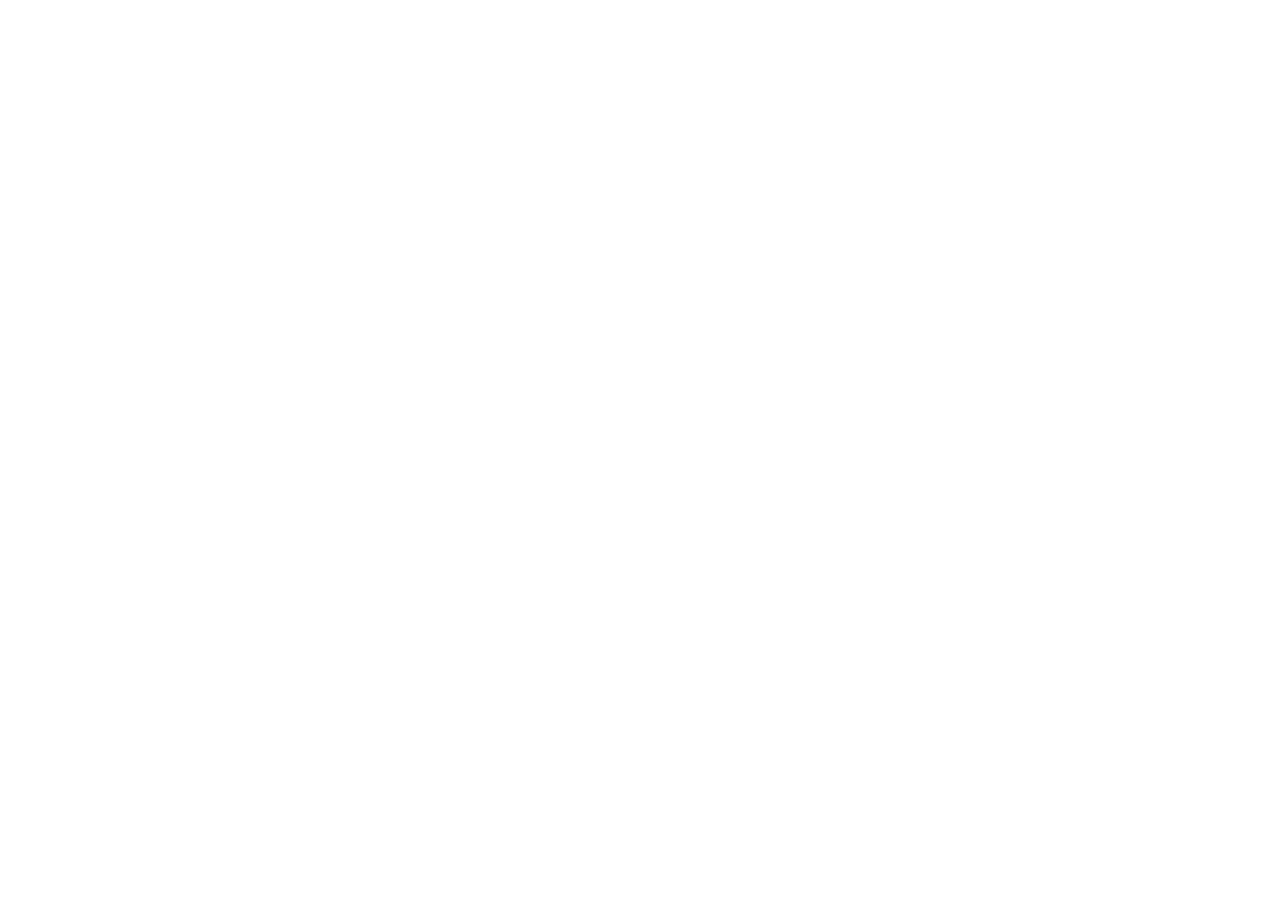
==== index.html @ f202498d "created index.html" ====
<!DOCTYPE html>
<html lang="fr-CA">
<head>
    <meta charset="UTF-8">
    <meta http-equiv="X-UA-Compatible" content="IE=edge">
    <meta name="viewport" content="width=device-width, initial-scale=1.0">
    <title>CSS_LAB3190</title>
    <!-- Ajoutez une feuille de style CSS à notre document HTML grâce à la balise link. -->
    <link rel="stylesheet" type="text/css" href="styles.css">
</head>
<body>
    
</body>
</html>
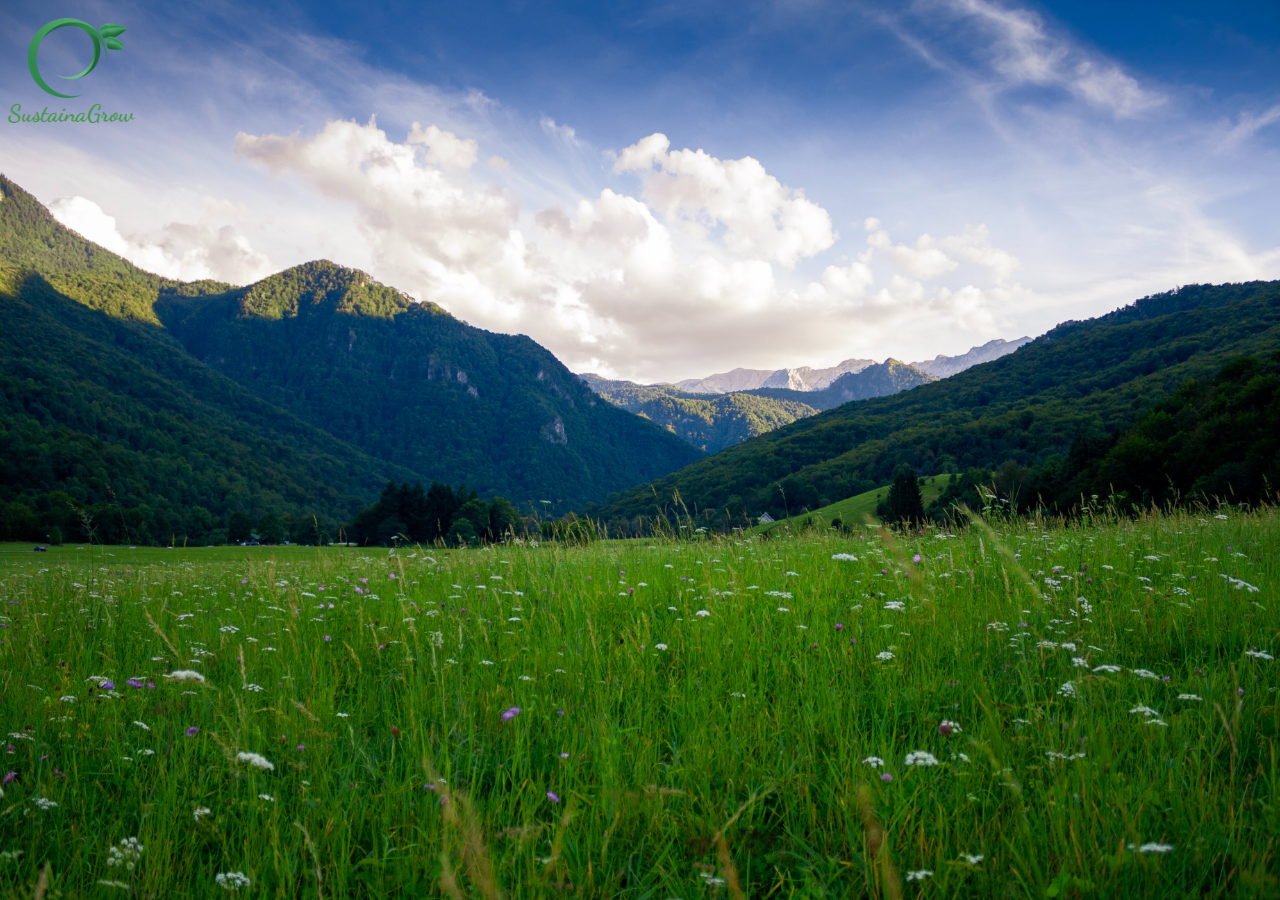
==== commit baeaa804: "modif-index.html" ====
--- a/index.html
+++ b/index.html
@@ -1,14 +1,20 @@
 <!DOCTYPE html>
 <html lang="fr-CA">
+
 <head>
     <meta charset="UTF-8">
     <meta http-equiv="X-UA-Compatible" content="IE=edge">
     <meta name="viewport" content="width=device-width, initial-scale=1.0">
-    <title>CSS_LAB3190</title>
+    <title>SustainaGrow</title>
     <!-- Ajoutez une feuille de style CSS à notre document HTML grâce à la balise link. -->
-    <link rel="stylesheet" type="text/css" href="styles.css">
+    <link rel="stylesheet" type="text/css" href="/styles/styles.css" />
+    <link href="https://fonts.googleapis.com/css2?family=Dancing+Script&display=swap" rel="stylesheet">
 </head>
 <body>
-    
+    <div class="logo"> 
+        <img src="/images/logo-1446293_960_720.png" alt="photo de profil" >
+        <p id="logo-text">SustainaGrow</p>
+    </div>
+
 </body>
 </html>--- a/styles/styles.css
+++ b/styles/styles.css
@@ -0,0 +1,24 @@
+
+body{
+    background-image: url("/images/nikola-majksner-hXNGeAFOgT4-unsplash.jpg");
+    background-attachment: fixed;
+    background-repeat: no-repeat;
+    background-position: center;
+    background-size: cover;
+}
+.logo img{
+    width: 100px;
+    height: 80px;
+    position: relative;
+    left: 20px;
+    top: 10px;
+    
+}
+#logo-text{
+    margin-top: 7px;
+    color:#489948;
+    font-family: "Dancing Script";
+    font-weight: bold;
+    font-size: x-large;
+    position: relative;
+}
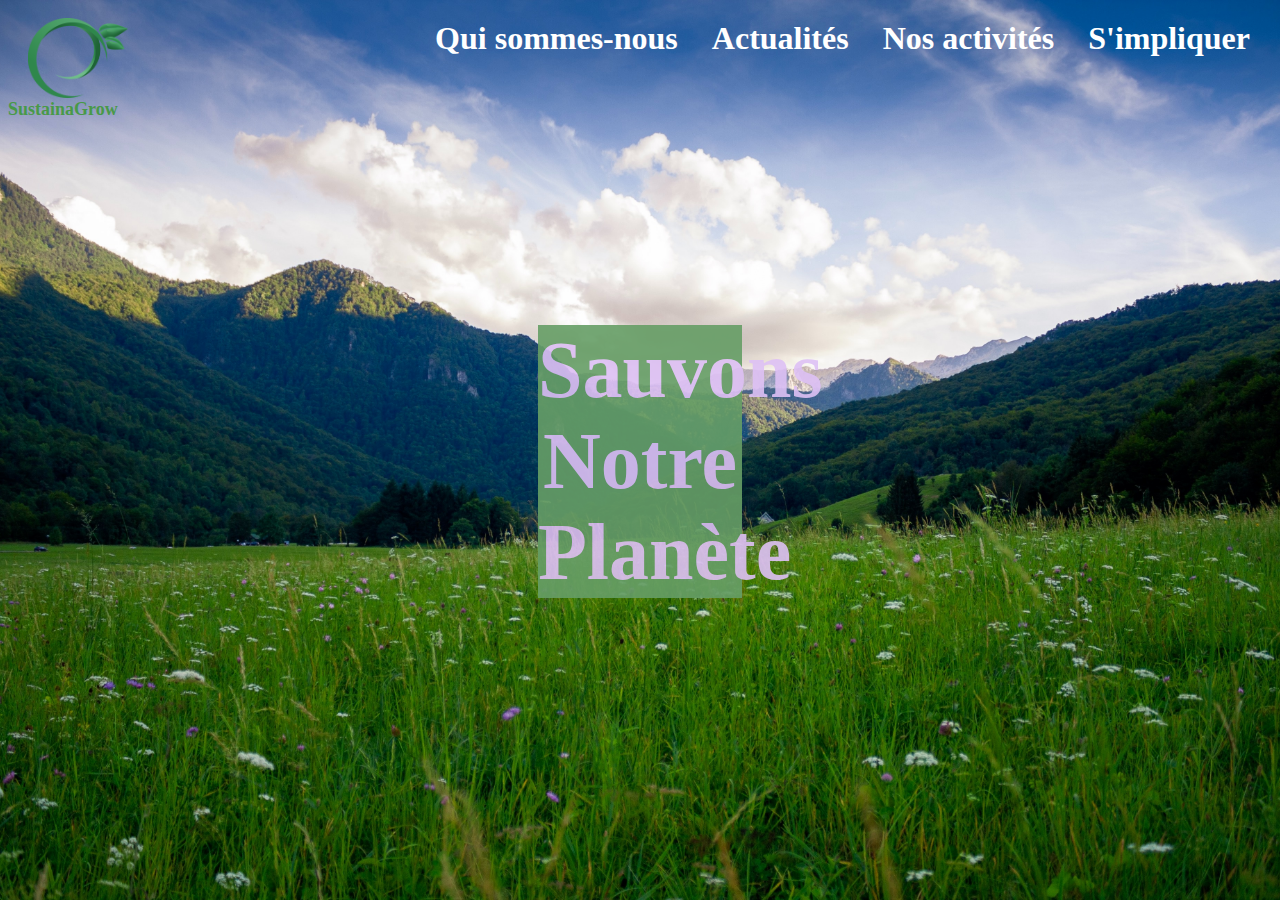
==== commit ae171ab7: "Merge branch 'index.html' into 'main'" ====
--- a/index.html
+++ b/index.html
@@ -8,13 +8,29 @@
     <title>SustainaGrow</title>
     <!-- Ajoutez une feuille de style CSS à notre document HTML grâce à la balise link. -->
     <link rel="stylesheet" type="text/css" href="/styles/styles.css" />
-    <link href="https://fonts.googleapis.com/css2?family=Dancing+Script&display=swap" rel="stylesheet">
 </head>
-<body>
-    <div class="logo"> 
-        <img src="/images/logo-1446293_960_720.png" alt="photo de profil" >
+
+<body class="index-body">
+
+    <div class="logo">
+        <img src="/images/logo-1446293_960_720.png" alt="logo">
         <p id="logo-text">SustainaGrow</p>
     </div>
 
+    <div class="titre-centre">
+        <h1>Sauvons Notre Planète</h1>
+    </div>
+
+    <nav class="navigation">
+        <ul>
+            <li><a href="qui-sommes-nous.html">Qui sommes-nous</a></li>
+            <li><a href="actualites.html">Actualités</a></li>
+            <li><a href="activites.html">Nos activités</a></li>
+            <li><a href="bénévoles.html">S'impliquer</a></li>
+        </ul>
+    </nav>
+
+
 </body>
+
 </html>--- a/styles/styles.css
+++ b/styles/styles.css
@@ -1,11 +1,14 @@
 
-body{
+/* page index  */
+.index-body {
     background-image: url("/images/nikola-majksner-hXNGeAFOgT4-unsplash.jpg");
     background-attachment: fixed;
     background-repeat: no-repeat;
     background-position: center;
     background-size: cover;
 }
+
+
 .logo img{
     width: 100px;
     height: 80px;
@@ -17,8 +20,53 @@
 #logo-text{
     margin-top: 7px;
     color:#489948;
-    font-family: "Dancing Script";
+    font-family: 'Brush Script MT', cursive;
     font-weight: bold;
-    font-size: x-large;
+    font-size: large;
     position: relative;
 }
+
+.titre-centre {
+    text-align: center;
+    margin-top: 200px; 
+}
+
+.titre-centre h1 {
+    font-family: Times, Times New Roman, serif;
+    font-size: 80px;
+    color: rgb(222, 193, 245);
+    position: relative;
+    background-color: rgb(102, 158, 102);
+    opacity: 0.9;
+    padding: 5px 530px;
+    background-clip: content-box;
+}
+
+.navigation {
+    position: absolute;
+    top: 20px;
+    right: 30px;
+}
+
+.navigation ul {
+    padding: 0;
+    margin: 0;
+}
+
+.navigation li {
+    display: inline-block;
+    margin-left: 30px;
+}
+.navigation a:hover {
+    color: rgb(168, 71, 168);
+}
+
+.navigation a {
+    color: white;
+    font-weight: bold;
+    text-decoration: none;
+    font-size:xx-large;
+}
+
+/* page qui-sommes-nous  */
+
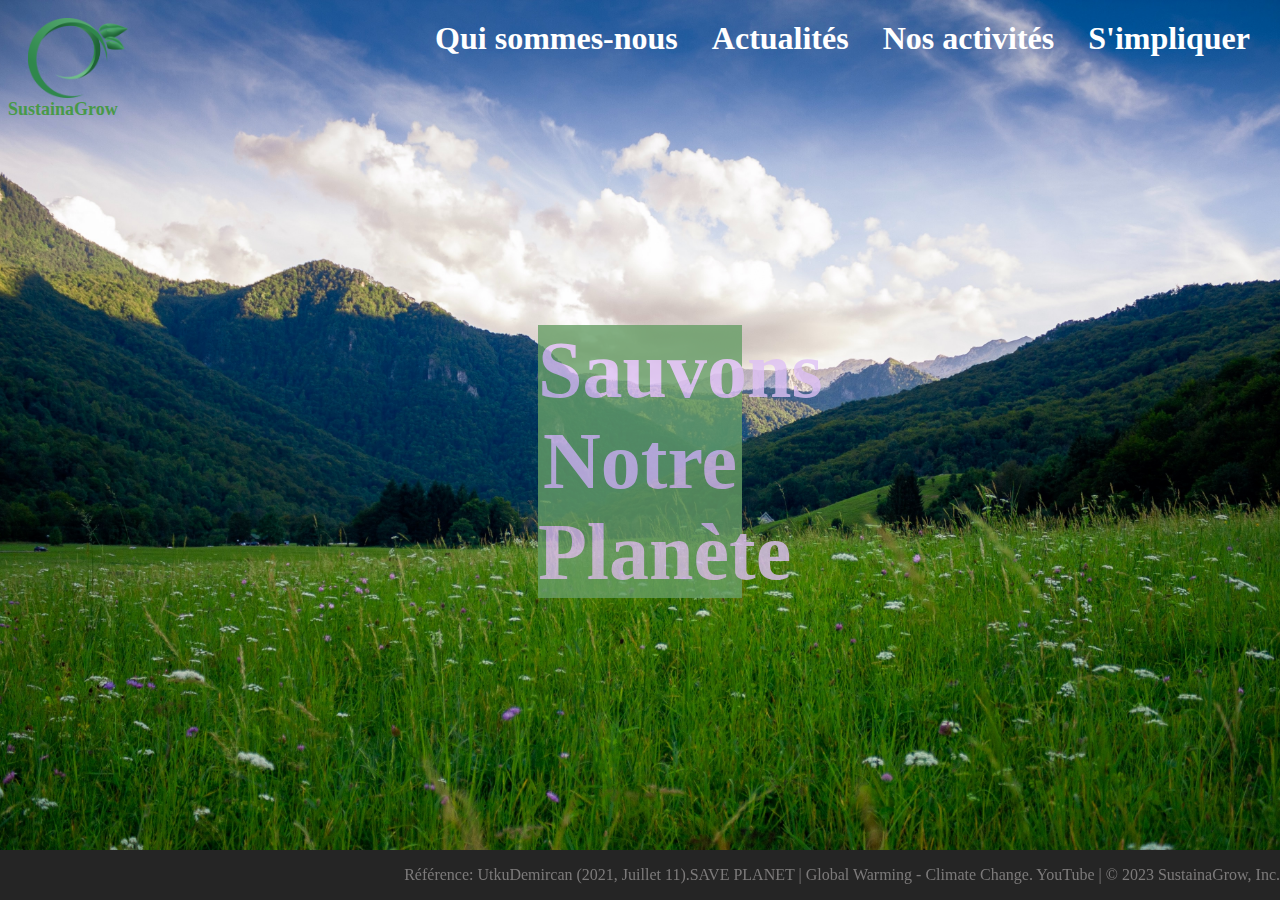
==== commit a4f2c357: "Merge branch 'about-us' into 'main'" ====
--- a/index.html
+++ b/index.html
@@ -7,7 +7,7 @@
     <meta name="viewport" content="width=device-width, initial-scale=1.0">
     <title>SustainaGrow</title>
     <!-- Ajoutez une feuille de style CSS à notre document HTML grâce à la balise link. -->
-    <link rel="stylesheet" type="text/css" href="/styles/styles.css" />
+    <link rel="stylesheet" type="text/css" href="/styles.css" />
 </head>
 
 <body class="index-body">
@@ -18,7 +18,10 @@
     </div>
 
     <div class="titre-centre">
-        <h1>Sauvons Notre Planète</h1>
+        <h1><a href="https://www.youtube.com/watch?v=xtf1eHBlh14&ab_channel=UtkuDemircan" target="_blank"
+                class="video-youtube">Sauvons Notre
+                Planète</a></h1>
+
     </div>
 
     <nav class="navigation">
@@ -26,9 +29,14 @@
             <li><a href="qui-sommes-nous.html">Qui sommes-nous</a></li>
             <li><a href="actualites.html">Actualités</a></li>
             <li><a href="activites.html">Nos activités</a></li>
-            <li><a href="bénévoles.html">S'impliquer</a></li>
+            <li><a href="benevoles.html">S'impliquer</a></li>
         </ul>
     </nav>
+
+    <div class="block-bas">
+        <p> Référence: UtkuDemircan (2021, Juillet 11).SAVE PLANET | Global Warming - Climate Change. YouTube | © 2023
+            SustainaGrow, Inc. </p>
+    </div>
 
 
 </body>
--- a/styles.css
+++ b/styles.css
@@ -0,0 +1,136 @@
+/* page index  */
+.index-body {
+    background-image: url("/images/nikola-majksner-hXNGeAFOgT4-unsplash.jpg");
+    background-attachment: fixed;
+    background-repeat: no-repeat;
+    background-position: center;
+    background-size: cover;
+}
+
+
+.logo img {
+    width: 100px;
+    height: 80px;
+    position: relative;
+    left: 20px;
+    top: 10px;
+
+}
+
+#logo-text {
+    margin-top: 7px;
+    color: #489948;
+    font-family: 'Brush Script MT', cursive;
+    font-weight: bold;
+    font-size: large;
+    position: relative;
+}
+
+.titre-centre {
+    text-align: center;
+    margin-top: 200px;
+}
+
+.titre-centre h1 {
+    font-family: Times, Times New Roman, serif;
+    font-size: 80px;
+    position: relative;
+    background-color: rgb(102, 158, 102);
+    opacity: 0.8;
+    padding: 5px 530px;
+    background-clip: content-box;
+}
+
+.video-youtube {
+    color: rgb(222, 193, 245);
+    text-decoration: none;
+    transition: color 0.3s, transform 0.3s;
+}
+
+.video-youtube:hover {
+    color: rgb(130, 229, 236);
+}
+
+.navigation {
+    position: absolute;
+    top: 20px;
+    right: 30px;
+}
+
+.navigation ul {
+    padding: 0;
+    margin: 0;
+}
+
+.navigation li {
+    display: inline-block;
+    margin-left: 30px;
+}
+
+.navigation a:hover {
+    color: rgb(168, 71, 168);
+}
+
+.navigation a {
+    color: white;
+    font-weight: bold;
+    text-decoration: none;
+    font-size: xx-large;
+}
+
+.block-bas {
+    background-color: #252525;
+    position: fixed;
+    padding: 0px;
+    left: 0;
+    bottom: 0;
+    width: 100%;
+    text-align: right;
+    color: #7c7a7a;
+}
+
+
+/* page qui-sommes-nous  */
+.body-nous {
+    background-color: rgb(20, 20, 150);
+    color: rgb(179, 193, 204);
+    display: flex;
+    justify-content: center;
+    align-items: center;
+    height: 100vh;
+    margin: 0;
+}
+
+.contenu {
+    display: flex;
+    align-items: center;
+    border: 2px;
+    max-width: 70%;
+}
+
+.intro {
+    width: 50%;
+    padding: 20px;
+}
+
+.image {
+    width: 60%;
+    padding: 100px;
+    text-align: center;
+}
+
+.image img {
+    max-width: 100%;
+    height: auto;
+}
+
+.intro h1 {
+    font-size: 30px;
+    font-family:Optima, sans-serif ;
+    font-weight: bolder;
+}
+
+.intro p {
+    font-size: 45px;
+    font-family: Optima, sans-serif;
+}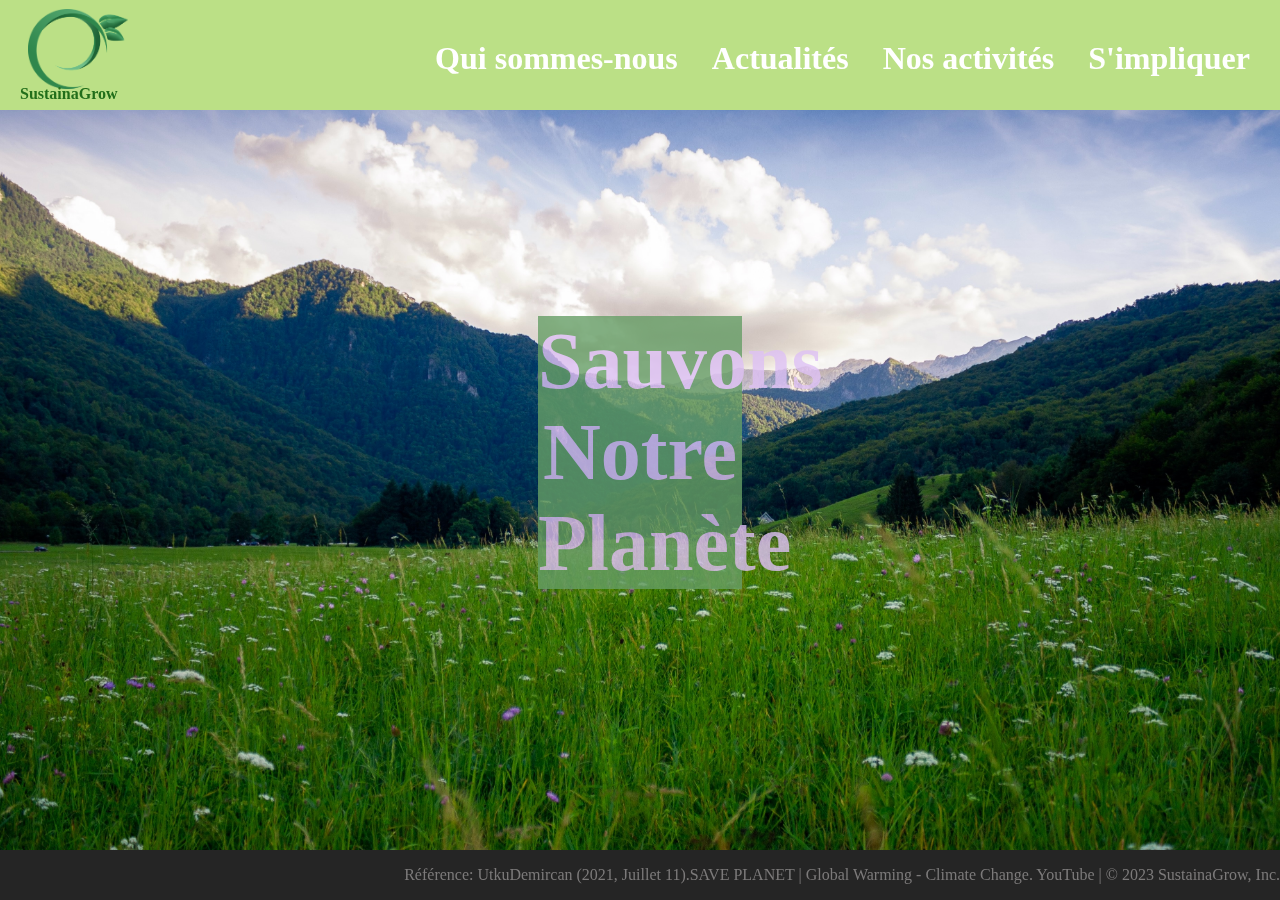
==== commit 44ebb5ce: "modif des 3 pages" ====
--- a/index.html
+++ b/index.html
@@ -11,6 +11,10 @@
 </head>
 
 <body class="index-body">
+
+    <div class="menu-index">
+        
+    </div>
 
     <div class="logo">
         <img src="/images/logo-1446293_960_720.png" alt="logo">
--- a/styles.css
+++ b/styles.css
@@ -1,29 +1,41 @@
+/**/
 /* page index  */
+/**/
 .index-body {
     background-image: url("/images/nikola-majksner-hXNGeAFOgT4-unsplash.jpg");
     background-attachment: fixed;
     background-repeat: no-repeat;
     background-position: center;
     background-size: cover;
-}
-
+
+}
+
+div.menu-index {
+    position: fixed;
+    top: 0;
+    left: 0;
+    background-color: #bbe086;
+    height: 110px;
+    width: 100%;
+}
 
 .logo img {
     width: 100px;
     height: 80px;
     position: relative;
     left: 20px;
-    top: 10px;
-
+    top: 1px;
 }
 
 #logo-text {
-    margin-top: 7px;
-    color: #489948;
+    margin-top: 1px;
+    color: #216e1a;
     font-family: 'Brush Script MT', cursive;
     font-weight: bold;
-    font-size: large;
-    position: relative;
+    font-size: medium;
+    position: relative;
+    left: 12px;
+    bottom: 8px;
 }
 
 .titre-centre {
@@ -53,7 +65,7 @@
 
 .navigation {
     position: absolute;
-    top: 20px;
+    top: 40px;
     right: 30px;
 }
 
@@ -65,6 +77,7 @@
 .navigation li {
     display: inline-block;
     margin-left: 30px;
+
 }
 
 .navigation a:hover {
@@ -89,48 +102,234 @@
     color: #7c7a7a;
 }
 
-
+/**/
 /* page qui-sommes-nous  */
+/**/
 .body-nous {
-    background-color: rgb(20, 20, 150);
-    color: rgb(179, 193, 204);
+    background-image: linear-gradient(to bottom,
+            rgb(238, 212, 163) 0, rgb(238, 212, 163) 35%,
+            rgb(159, 133, 192) 35%, rgb(159, 133, 192) 66%,
+            rgb(238, 212, 163) 66%, rgb(238, 212, 163) 96%,
+            rgb(22, 18, 18) 96%,rgb(22, 18, 18) 100%);
+    margin: 0;
+    padding: 0;
+    line-height: 1.6;
     display: flex;
     justify-content: center;
     align-items: center;
-    height: 100vh;
+    height: 400vh;
+}
+
+.container-page-org {
+    overflow: auto;
+    width: 80%;
+    height: 90%;
+    display: flex;
+    flex-wrap: wrap;
+    align-items: center;
+    justify-content: space-between;
+}
+
+.body-nous p {
+    font-size: 40px;
+    font-family: oswald-medium, oswald, sans-serif;
+    width: 800px;
+    height: 950px;
+    font-weight: 700;
+    text-align: center;
+    color: rgb(20, 20, 19);
+
+    border-radius: 12px;
+    padding: 5px;
+}
+
+#image1 {
+    display: flex;
+    width: 700px;
+    height: 950px;
+    border-radius: 8px;
+    border: 3px solid#252525;
+}
+
+#image2 {
+    display: flex;
+    width: 500px;
+    height: 950px;
+    border-radius: 8px;
+    border: 3px solid#252525;
+}
+
+#image3 {
+    display: flex;
+    width: 700px;
+    height: 900px;
+    border-radius: 8px;
+    border: 3px solid#252525;
+}
+
+.p2 {
+    flex-grow: 1;
+}
+
+#p1-contenu {
+    font-size: 53px;
+}
+
+#p2-contenu {
+    width: 1000px;
+    font-size: 55px;
+}
+
+#p3-contenu {
+    font-size: 58px;
+}
+
+#joint-nous:hover {
+    color: rgb(34, 148, 62);
+}
+
+#joint-nous {
+    color: rgb(119, 82, 221);
+    text-decoration: underline;
+}
+
+.container {
+    position: relative;
+    width: 50%;
+}
+
+div.menu-nous {
+    position: fixed;
+    top: 0;
+    background-color: #f09df0;
+    height: 110px;
+    width: 100%;
+}
+
+.navigation-nous {
+    position: absolute;
+    top: 40px;
+    right: 30px;
+}
+
+.navigation-nous ul {
+    padding: 0;
     margin: 0;
 }
 
-.contenu {
-    display: flex;
-    align-items: center;
-    border: 2px;
-    max-width: 70%;
-}
-
-.intro {
-    width: 50%;
-    padding: 20px;
-}
-
-.image {
-    width: 60%;
-    padding: 100px;
-    text-align: center;
-}
-
-.image img {
-    max-width: 100%;
-    height: auto;
-}
-
-.intro h1 {
+.navigation-nous li {
+    display: inline-block;
+    margin-left: 30px;
+}
+
+.navigation-nous a:hover {
+    color: rgb(241, 218, 184);
+    text-shadow: 2px 2px 4px #ff7b00;
+}
+
+.navigation-nous a {
+    color: rgb(96, 82, 221);
+    font-weight: bold;
+    text-decoration: none;
+    font-family: oswald-medium, oswald, sans-serif;
+    font-size: xx-large;
+}
+/**/
+/* page actualites  */
+/**/
+
+div.menu-actual {
+    position: fixed;
+    top: 0;
+    left: 0;
+    background-color: #f2ffb8;
+    height: 80px;
+    width: 100%;
+    z-index: 10;
+}
+.logo-actual img {
+    width: 80px;
+    height: 60px;
+    position: relative;
+    left: 400px;
+    top: 11px;
+}
+#logo-text-actual {
+    margin-top: -12px;
+    color: #24771c;
     font-size: 30px;
-    font-family:Optima, sans-serif ;
-    font-weight: bolder;
-}
-
-.intro p {
-    font-size: 45px;
-    font-family: Optima, sans-serif;
-}+    font-family: 'Brush Script MT', cursive;
+    font-weight: bold;
+    position: relative;
+    left: 480px;
+    bottom: 29px;
+}
+
+.navigation-actual {
+    position: absolute;
+    top: 40px;
+    right: 30px;
+}
+
+.navigation-actual ul {
+    padding: 0;
+    margin: 0;
+}
+
+.navigation-actual li {
+    display: inline-block;
+    margin-left: 30px;
+}
+
+.navigation-actual a:hover {
+    color: rgb(208, 126, 240);
+    text-shadow: 2px 2px 4px #6e0761;
+}
+
+.navigation-actual a {
+    color: #24771c;
+    font-weight: bold;
+    text-decoration: none;
+    position: relative;
+    bottom: 5px;
+    right: 300px;
+    font-family: oswald-medium, oswald, sans-serif;
+    font-size: 30px;
+}
+.container-actual{
+    width: 100vw;
+    height: 300vh;
+    display: grid;
+    grid-template-columns: 1fr 3fr 3fr;
+    grid-template-rows: 1fr 10fr 0.8fr;
+    grid-template-areas: 
+        "header header header"
+        "sidebar content content"
+        "footer footer footer";
+}
+
+.actual-element1{
+    grid-area: header;
+    background-color: #ffffff;
+}
+.actual-element2{
+    grid-area: sidebar;
+    background-color: #a3dbf1;
+}
+
+.actual-contenu{
+    grid-area: content;
+    background-color: #a3dbf1;
+}
+.actual-contenu img{
+    width: 100%;
+    height: 100%;
+    opacity: 0.8;
+    position:static;
+}
+
+.actual-element4{
+    grid-area: footer;
+    background-color: #313131;
+}
+
